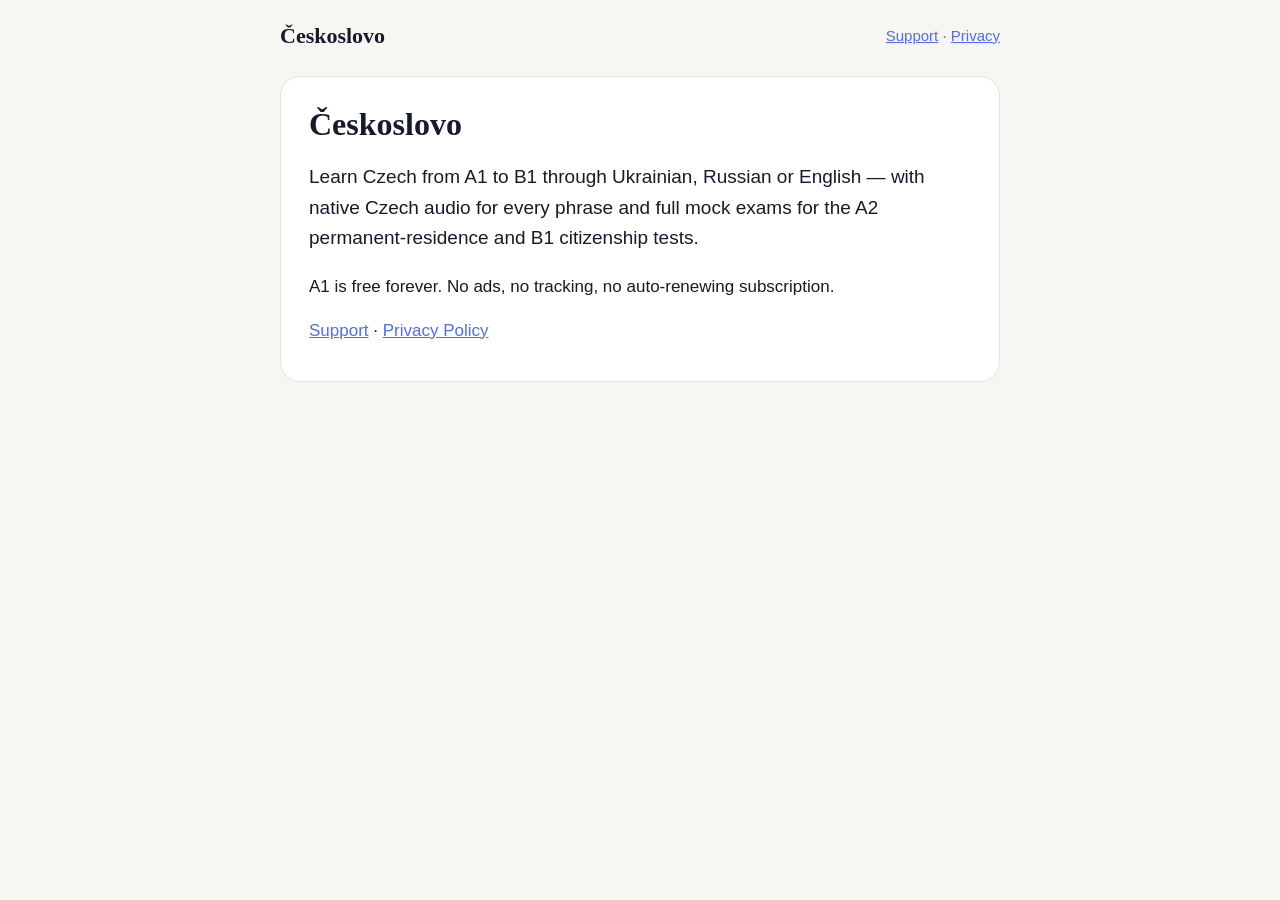
==== index.html @ 5708eab1 "Českoslovo support and privacy pages Co-Authored-By: Claude Opus 5.5 <noreply@anthropic.com>" ====
<!DOCTYPE html>
<html lang="en">
<head>
<meta charset="utf-8">
<meta name="viewport" content="width=device-width, initial-scale=1">
<title>Českoslovo — Learn Czech A1–B1</title>
<link rel="stylesheet" href="style.css">
</head>
<body>
<header>
  <a class="brand" href="index.html">Českoslovo</a>
  <nav><a href="support.html">Support</a> · <a href="privacy.html">Privacy</a></nav>
</header>
<main>
<section>
<h1>Českoslovo</h1>
<p class="lead">Learn Czech from A1 to B1 through Ukrainian, Russian or English — with native Czech audio for every phrase and full mock exams for the A2 permanent-residence and B1 citizenship tests.</p>
<p>A1 is free forever. No ads, no tracking, no auto-renewing subscription.</p>
<p><a href="support.html">Support</a> · <a href="privacy.html">Privacy Policy</a></p>
</section>
</main>
</body>
</html>
---- style.css ----
:root { --ink:#151a2d; --ink2:#5a6077; --accent:#4f6df5; --bg:#f7f6f2; --card:#fff; --line:#e6e3da; }
@media (prefers-color-scheme: dark) { :root { --ink:#eef0f7; --ink2:#a2a8bd; --accent:#8aa0ff; --bg:#0e111b; --card:#171b29; --line:#262b3d; } }
* { box-sizing: border-box; }
body { margin:0; background:var(--bg); color:var(--ink); font:17px/1.6 -apple-system, BlinkMacSystemFont, "Segoe UI", Roboto, sans-serif; }
header, main, footer { max-width: 760px; margin: 0 auto; padding: 0 20px; }
header { display:flex; justify-content:space-between; align-items:center; flex-wrap:wrap; gap:8px; padding-top:24px; padding-bottom:8px; }
.brand { font: 700 22px/1 Georgia, "Times New Roman", serif; color:var(--ink); text-decoration:none; }
nav, .meta, footer { color:var(--ink2); font-size:15px; }
a { color:var(--accent); }
section { background:var(--card); border:1px solid var(--line); border-radius:20px; padding:8px 28px 20px; margin:20px 0; }
h1 { font: 700 32px/1.2 Georgia, "Times New Roman", serif; margin:20px 0 4px; }
h2 { font-size:19px; margin:28px 0 6px; }
.lead { font-size:19px; }
dt { font-weight:600; margin-top:16px; }
dd { margin:4px 0 0; color:var(--ink2); }
footer { padding-bottom:40px; text-align:center; }
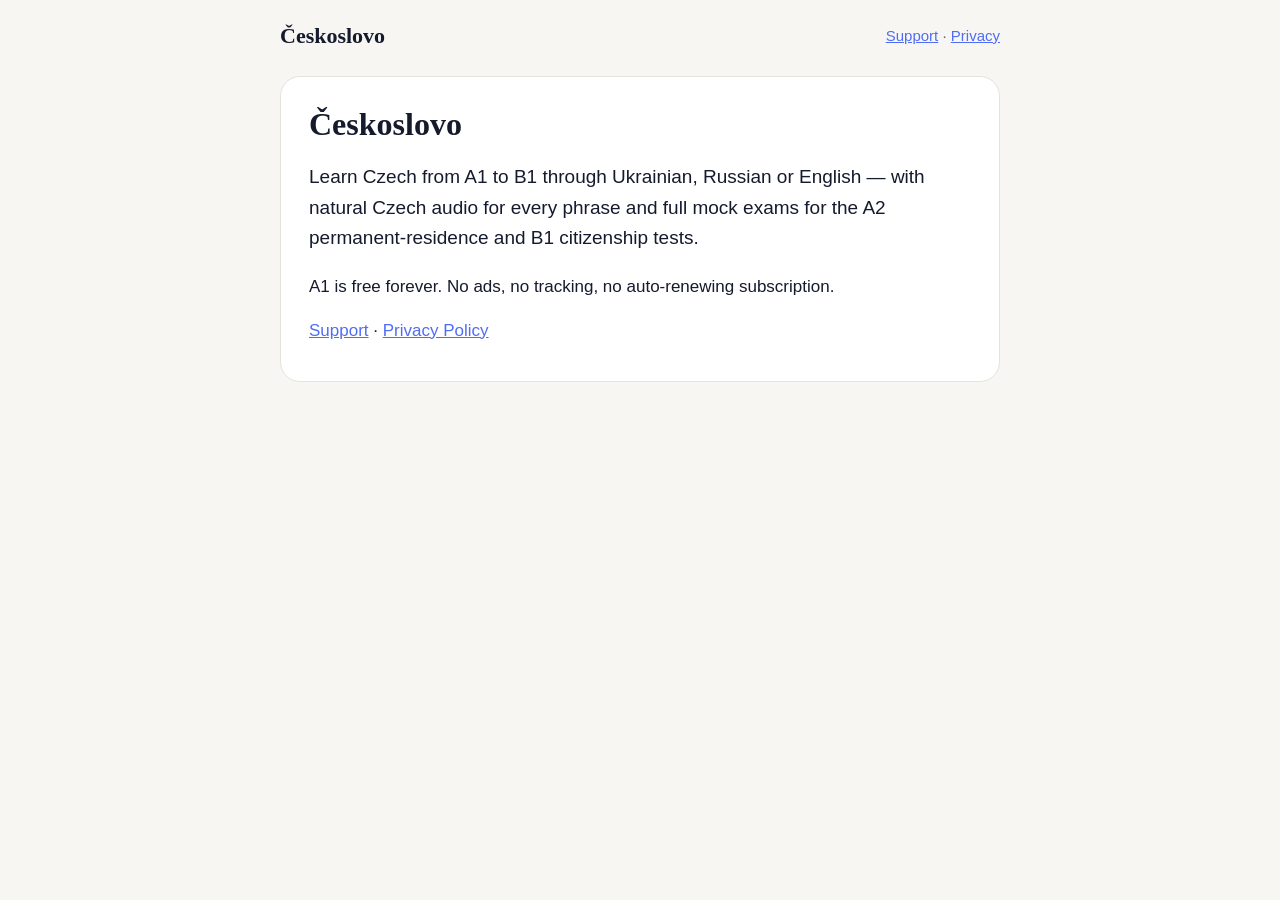
==== commit 5200884e: "Say natural Czech audio" ====
--- a/index.html
+++ b/index.html
@@ -14,7 +14,7 @@
 <main>
 <section>
 <h1>Českoslovo</h1>
-<p class="lead">Learn Czech from A1 to B1 through Ukrainian, Russian or English — with native Czech audio for every phrase and full mock exams for the A2 permanent-residence and B1 citizenship tests.</p>
+<p class="lead">Learn Czech from A1 to B1 through Ukrainian, Russian or English — with natural Czech audio for every phrase and full mock exams for the A2 permanent-residence and B1 citizenship tests.</p>
 <p>A1 is free forever. No ads, no tracking, no auto-renewing subscription.</p>
 <p><a href="support.html">Support</a> · <a href="privacy.html">Privacy Policy</a></p>
 </section>
